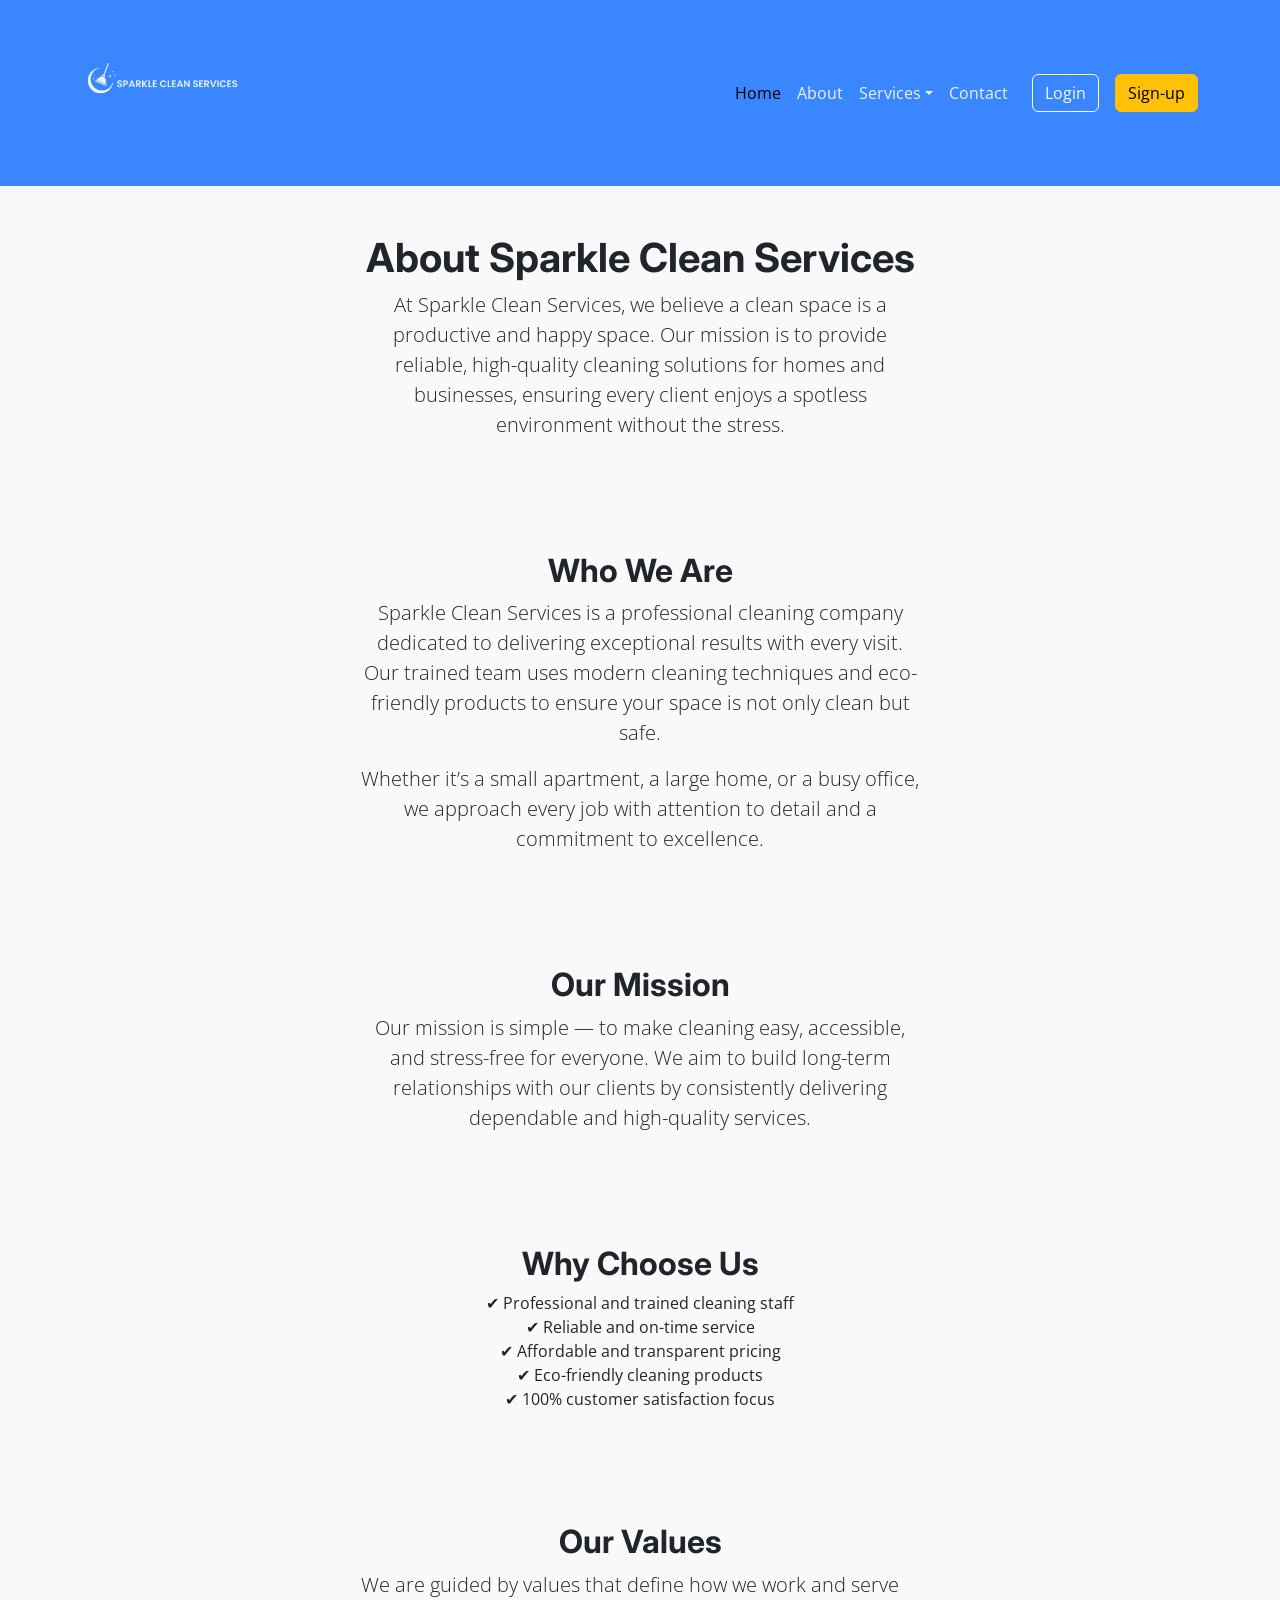
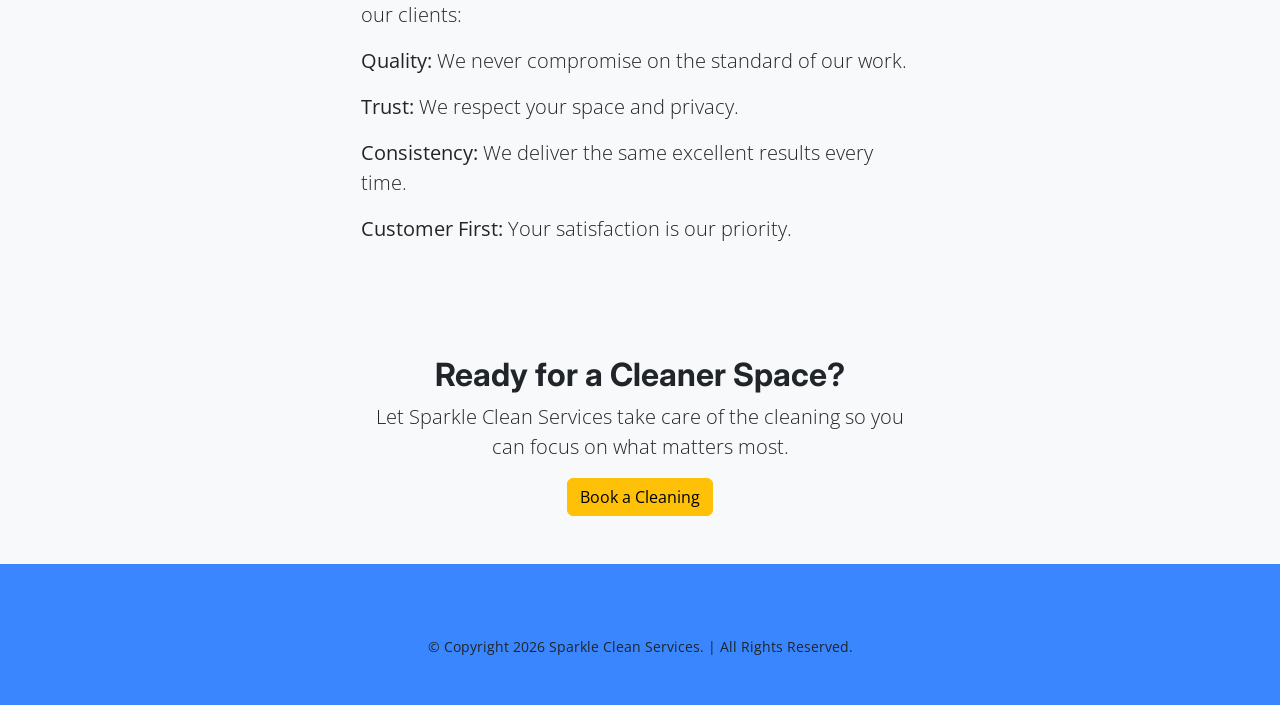
==== about.html @ 8bf42368 "add about page content" ====
<!doctype html>
<html lang="en">
  <head>
    <meta charset="UTF-8" />
    <meta name="viewport" content="width=device-width, initial-scale=1.0" />
    <link
      href="https://cdn.jsdelivr.net/npm/bootstrap@5.3.8/dist/css/bootstrap.min.css"
      rel="stylesheet"
      integrity="sha384-sRIl4kxILFvY47J16cr9ZwB07vP4J8+LH7qKQnuqkuIAvNWLzeN8tE5YBujZqJLB"
      crossorigin="anonymous"
    />
    <link rel="stylesheet" href="./css/styles.css" />
    <title>Sparkle Clean Services</title>
  </head>
  <body>
    <header>
      <!-- Navbar starts-->
      <nav class="navbar navbar-expand-lg">
        <div class="container">
          <a class="navbar-brand" href="./index.html"
            ><img
              class="img-fluid sparkle-clean-services-logo"
              src="./assets/images/SLS-logo.png"
              alt="Sparkle Clean Services logo"
          /></a>

          <button
            class="navbar-toggler"
            type="button"
            data-bs-toggle="collapse"
            data-bs-target="#nav-menu"
          >
            <span class="navbar-toggler-icon"></span>
          </button>

          <div class="collapse navbar-collapse" id="nav-menu">
            <ul class="navbar-nav ms-auto">
              <li class="nav-item">
                <a class="nav-link active" href="./index.html">Home</a>
              </li>
              <li class="nav-item">
                <a class="nav-link" href="./index.html">About</a>
              </li>
              <li class="nav-item dropdown">
                <a
                  class="nav-link dropdown-toggle"
                  role="button"
                  data-bs-toggle="dropdown"
                  href="#"
                  >Services</a
                >
                <ul class="dropdown-menu">
                  <li>
                    <a class="dropdown-item" href="#home-cleaning"
                      >Home Cleaning</a
                    >
                  </li>
                  <li>
                    <a class="dropdown-item" href="#office-cleaning"
                      >Office Cleaning</a
                    >
                  </li>
                  <li>
                    <a
                      class="dropdown-item"
                      href="#move-in-or-move-out-cleaning"
                      >Move-In / Move-Out Cleaning</a
                    >
                  </li>
                  <li><a class="dropdown-item" href="#pricing">Pricing</a></li>
                </ul>
              </li>
              <li class="nav-item">
                <a class="nav-link" href="./contact.html">Contact</a>
              </li>
            </ul>
            <div class="d-flex gap-2 ms-lg-3">
              <button
                type="button"
                class="btn btn-outline-light me-2"
                data-bs-toggle="modal"
                data-bs-target="#login"
              >
                Login
              </button>
              <button
                type="button"
                class="btn btn-warning"
                data-bs-toggle="modal"
                data-bs-target="#sign-up"
              >
                Sign-up
              </button>
            </div>
          </div>
        </div>
      </nav>
      <!-- Navbar ends-->
    </header>

    <main>
      <section class="hero py-5">
        <div class="container text-center">
          <h1>About Sparkle Clean Services</h1>
          <p class="lead col-lg-6 mx-auto">
            At Sparkle Clean Services, we believe a clean space is a productive
            and happy space. Our mission is to provide reliable, high-quality
            cleaning solutions for homes and businesses, ensuring every client
            enjoys a spotless environment without the stress.
          </p>
        </div>
      </section>

      <section class="who-we-are py-5">
        <div class="container text-center">
          <h2>Who We Are</h2>
          <p class="lead col-lg-6 mx-auto">
            Sparkle Clean Services is a professional cleaning company dedicated
            to delivering exceptional results with every visit. Our trained team
            uses modern cleaning techniques and eco-friendly products to ensure
            your space is not only clean but safe.
          </p>
          <p class="lead col-lg-6 mx-auto">
            Whether it’s a small apartment, a large home, or a busy office, we
            approach every job with attention to detail and a commitment to
            excellence.
          </p>
        </div>
      </section>

      <section class="mission py-5">
        <div class="container text-center">
          <h2>Our Mission</h2>
          <p class="lead col-lg-6 mx-auto">
            Our mission is simple — to make cleaning easy, accessible, and
            stress-free for everyone. We aim to build long-term relationships
            with our clients by consistently delivering dependable and
            high-quality services.
          </p>
        </div>
      </section>

      <section class="why-choose-us py-5">
        <div class="container text-center">
          <h2>Why Choose Us</h2>
          <ul class="list-unstyled">
            <li>✔ Professional and trained cleaning staff</li>
            <li>✔ Reliable and on-time service</li>
            <li>✔ Affordable and transparent pricing</li>
            <li>✔ Eco-friendly cleaning products</li>
            <li>✔ 100% customer satisfaction focus</li>
          </ul>
        </div>
      </section>

      <section class="values py-5">
        <div class="container">
          <h2 class="text-center">Our Values</h2>
          <p class="lead col-lg-6 mx-auto">
            We are guided by values that define how we work and serve our
            clients:
          </p>
          <p class="lead col-lg-6 mx-auto">
            <strong>Quality:</strong> We never compromise on the standard of our
            work.
          </p>
          <p class="lead col-lg-6 mx-auto">
            <strong>Trust:</strong> We respect your space and privacy.
          </p>
          <p class="lead col-lg-6 mx-auto">
            <strong>Consistency:</strong> We deliver the same excellent results
            every time.
          </p>
          <p class="lead col-lg-6 mx-auto">
            <strong>Customer First:</strong> Your satisfaction is our priority.
          </p>
        </div>
      </section>

      <section class="call-to-action py-5">
        <div class="container text-center">
          <h2>Ready for a Cleaner Space?</h2>
          <p class="lead col-lg-6 mx-auto">
            Let Sparkle Clean Services take care of the cleaning so you can
            focus on what matters most.
          </p>
          <a href="./booking.html" class="btn btn-warning" role="button"
            >Book a Cleaning</a
          >
        </div>
      </section>
    </main>

    <footer class="py-5">
      <div class="container">
        <small class="d-flex align-items-center justify-content-center mt-4">
          &copy; Copyright 2026 Sparkle Clean Services. | All Rights Reserved.
        </small>
      </div>
    </footer>

    <!-- Modal -->

    <!-- Login modal starts -->

    <div
      class="modal fade"
      id="login"
      tabindex="-1"
      aria-labelledby="loginLabel"
      aria-hidden="true"
    >
      <div class="modal-dialog modal-dialog-centered">
        <div class="modal-content">
          <div class="modal-header">
            <h2 class="modal-title fs-5 text-light" id="loginLabel">Login</h2>
            <button
              type="button"
              class="btn-close"
              data-bs-dismiss="modal"
              aria-label="Close"
            ></button>
          </div>
          <div class="modal-body">
            <p class="lead">Enter Login Details</p>
            <form>
              <div class="mb-3">
                <label
                  for="login-email"
                  name="email-address"
                  class="col-form-label"
                >
                  Email Address:
                </label>
                <input
                  type="email"
                  class="form-control"
                  id="login-email"
                  placeholder="Please enter Email"
                  required
                />
              </div>
              <div class="mb-3">
                <label
                  for="login-password"
                  name="password"
                  class="col-form-label"
                >
                  Password:
                </label>
                <input
                  type="password"
                  class="form-control"
                  id="login-password"
                  placeholder="Please enter Password"
                  required
                />
              </div>
            </form>
          </div>
          <div
            class="modal-footer d-flex align-items-center justify-content-center"
          >
            <button
              type="button"
              class="btn btn-outline-dark btn-lg mx-2 mx-md-4"
              data-bs-dismiss="modal"
            >
              Cancel
            </button>
            <button type="submit" class="btn btn-primary btn-lg mx-2 mx-md-4">
              Login
            </button>
          </div>
        </div>
      </div>
    </div>
    <!-- Login modal ends -->

    <!-- Sign up modal starts -->

    <div
      class="modal fade"
      id="sign-up"
      tabindex="-1"
      aria-labelledby="sign-upLabel"
      aria-hidden="true"
    >
      <div class="modal-dialog modal-dialog-centered">
        <div class="modal-content">
          <div class="modal-header">
            <h2 class="modal-title fs-5 text-light" id="sign-upLabel">
              Sign Up
            </h2>
            <button
              type="button"
              class="btn-close"
              data-bs-dismiss="modal"
              aria-label="Close"
            ></button>
          </div>
          <div class="modal-body">
            <p class="lead">Fill out the following form</p>
            <form>
              <div class="mb-3">
                <label
                  for="first-name"
                  name="first-name"
                  class="col-form-label"
                >
                  First Name:
                </label>
                <input
                  type="text"
                  class="form-control"
                  id="first-name"
                  placeholder="Please enter First Name"
                  required
                />
              </div>
              <div class="mb-3">
                <label
                  for="second-name"
                  name="second-name"
                  class="col-form-label"
                >
                  Second Name:
                </label>
                <input
                  type="text"
                  class="form-control"
                  id="second-name"
                  placeholder="Please enter Second Name"
                  required
                />
              </div>
              <div class="mb-3">
                <label
                  for="email-address"
                  name="email-address"
                  class="col-form-label"
                >
                  Email Address:
                </label>
                <input
                  type="email"
                  class="form-control"
                  id="email-address"
                  placeholder="Please enter Email"
                  required
                />
              </div>
              <div class="mb-3">
                <label for="password" name="password" class="col-form-label">
                  Password:
                </label>
                <input
                  type="password"
                  class="form-control"
                  id="password"
                  placeholder="Please enter Password"
                  required
                />
              </div>
              <div class="mb-3">
                <label
                  for="phone-number"
                  name="phone-number"
                  class="col-form-label"
                >
                  Phone Number:
                </label>
                <input
                  type="text"
                  class="form-control"
                  id="phone-number"
                  placeholder="Please enter Phone Number"
                  required
                />
              </div>
            </form>
          </div>
          <div
            class="modal-footer d-flex align-items-center justify-content-center"
          >
            <button
              type="button"
              class="btn btn-outline-dark btn-lg mx-2 mx-md-4"
              data-bs-dismiss="modal"
            >
              Cancel
            </button>
            <button type="submit" class="btn btn-warning btn-lg mx-2 mx-md-4">
              Submit
            </button>
          </div>
        </div>
      </div>
    </div>
    <!-- Sign up modal ends -->

    <script
      src="https://cdn.jsdelivr.net/npm/bootstrap@5.3.8/dist/js/bootstrap.bundle.min.js"
      integrity="sha384-FKyoEForCGlyvwx9Hj09JcYn3nv7wiPVlz7YYwJrWVcXK/BmnVDxM+D2scQbITxI"
      crossorigin="anonymous"
    ></script>
  </body>
</html>
---- css/styles.css ----
@import url("https://fonts.googleapis.com/css2?family=Inter:ital,opsz,wght@0,14..32,100..900;1,14..32,100..900&display=swap");
@import url("https://fonts.googleapis.com/css2?family=Open+Sans:ital,wght@0,300..800;1,300..800&display=swap");
:root {
  --primary-color: #3a86ff; /* blue */
  --secondary-color: #20c997; /* teal */
  --accent-color: #ffc107; /* soft yellow */
  --text-color: #212529; /* dark */
  --background-color: #f8f9fa; /* light */
  --color: #ffffff; /* white */
  --nav-link-color: #e9f2ff;
}

h1,
h2,
h3,
h4,
h5,
h6 {
  font-family: "Inter", Arial, Helvetica, sans-serif;
  font-weight: bolder;
}

body {
  font-family: "Open Sans", Arial, Helvetica, sans-serif;
  background-color: var(--background-color);
  color: var(--text-color);
}

/* navbar styles start */

.navbar {
  background-color: var(--primary-color);
}

.sparkle-clean-services-logo {
  height: 160px;
}

.nav-link {
  color: var(--nav-link-color);
}

/* navbar styles end */

/* size testimonial images */

.testimonial-profile-img {
  width: 180px;
  height: 180px;
  object-fit: cover;
  border-radius: 50%;
}

footer {
  background-color: var(--primary-color);
}

.modal-header {
  background-color: var(--primary-color);
}
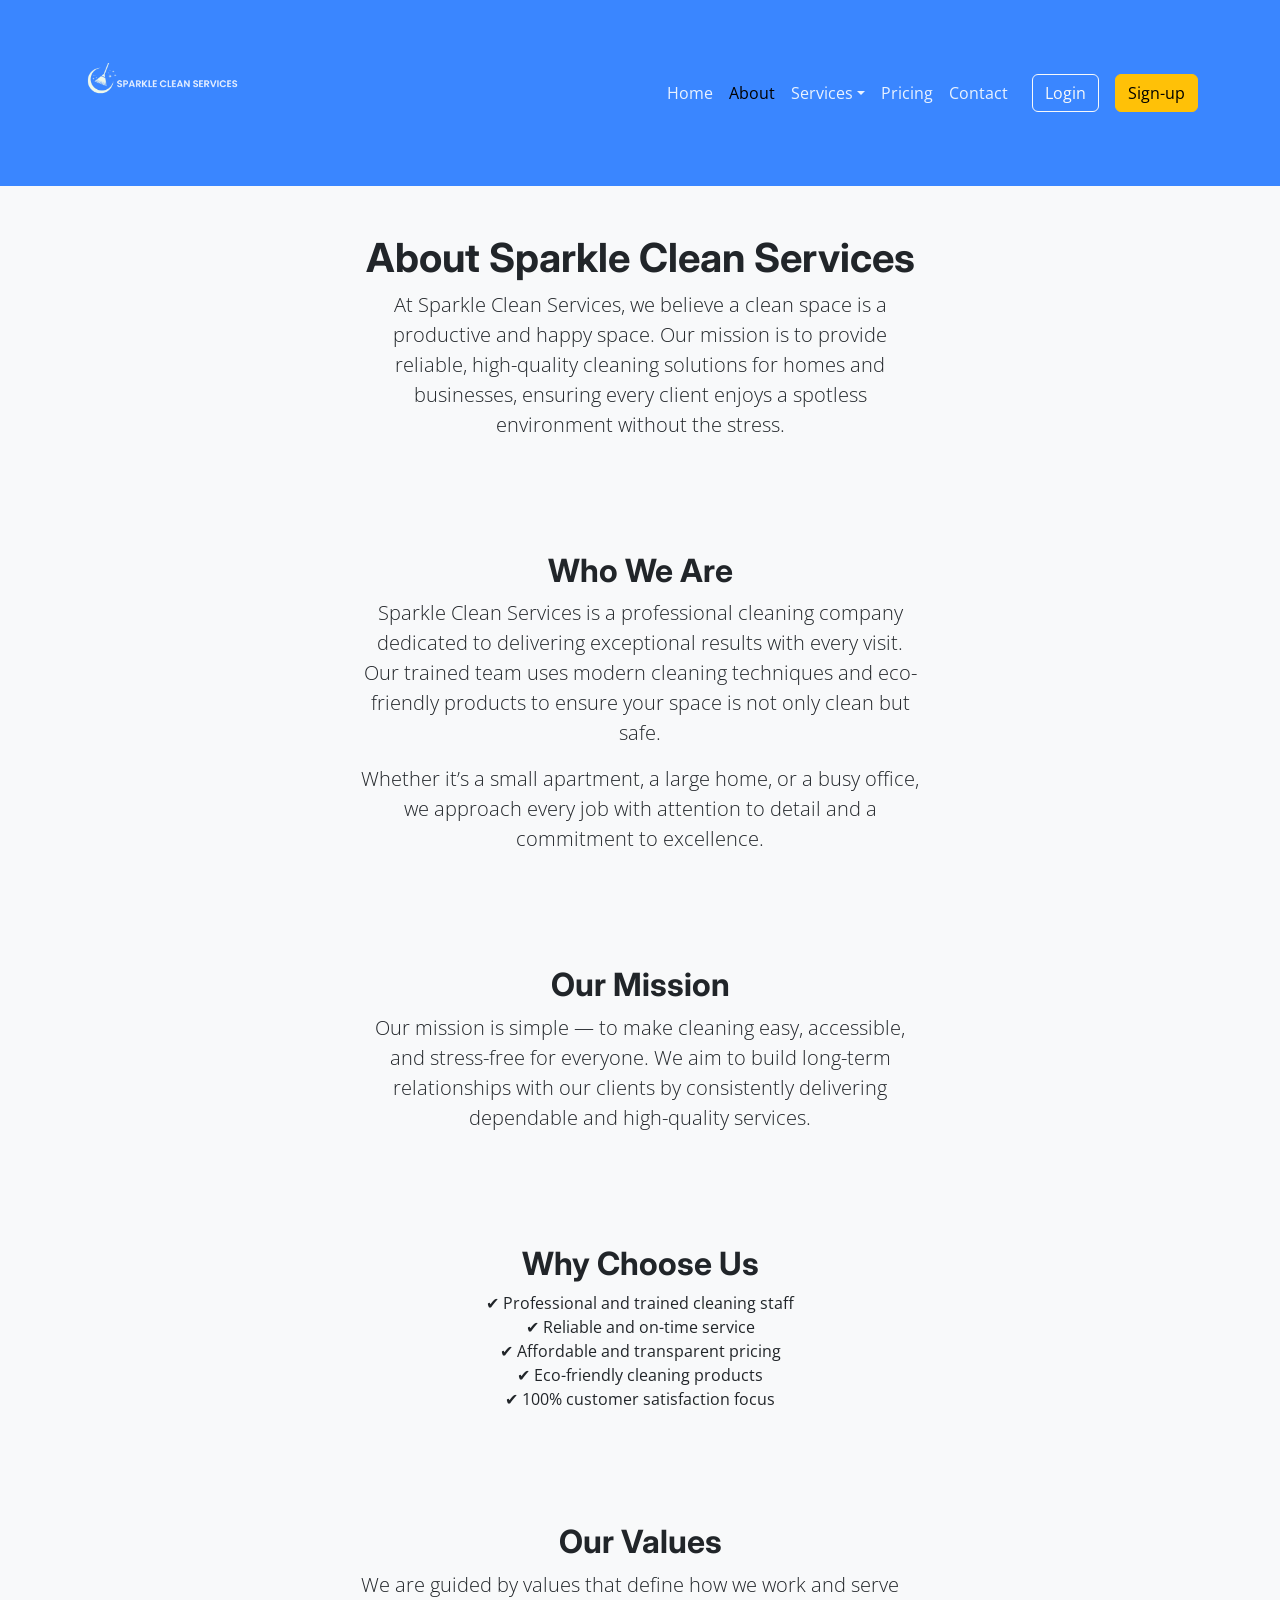
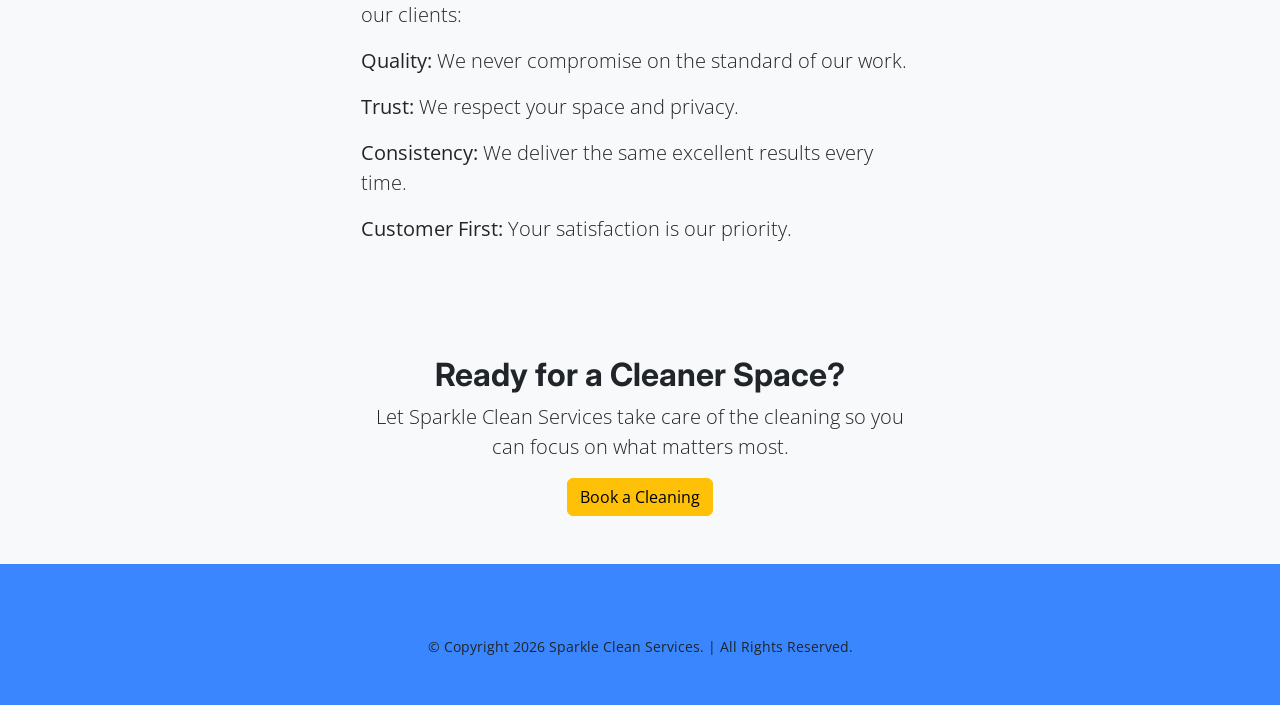
==== commit a4c93705: "fix about broken nav-link and add pricing page link" ====
--- a/about.html
+++ b/about.html
@@ -36,10 +36,10 @@
           <div class="collapse navbar-collapse" id="nav-menu">
             <ul class="navbar-nav ms-auto">
               <li class="nav-item">
-                <a class="nav-link active" href="./index.html">Home</a>
+                <a class="nav-link" href="./index.html">Home</a>
               </li>
               <li class="nav-item">
-                <a class="nav-link" href="./index.html">About</a>
+                <a class="nav-link active" href="./about.html">About</a>
               </li>
               <li class="nav-item dropdown">
                 <a
@@ -67,8 +67,10 @@
                       >Move-In / Move-Out Cleaning</a
                     >
                   </li>
-                  <li><a class="dropdown-item" href="#pricing">Pricing</a></li>
                 </ul>
+              </li>
+              <li class="nav-item">
+                <a class="nav-link" href="./price.html">Pricing</a>
               </li>
               <li class="nav-item">
                 <a class="nav-link" href="./contact.html">Contact</a>
